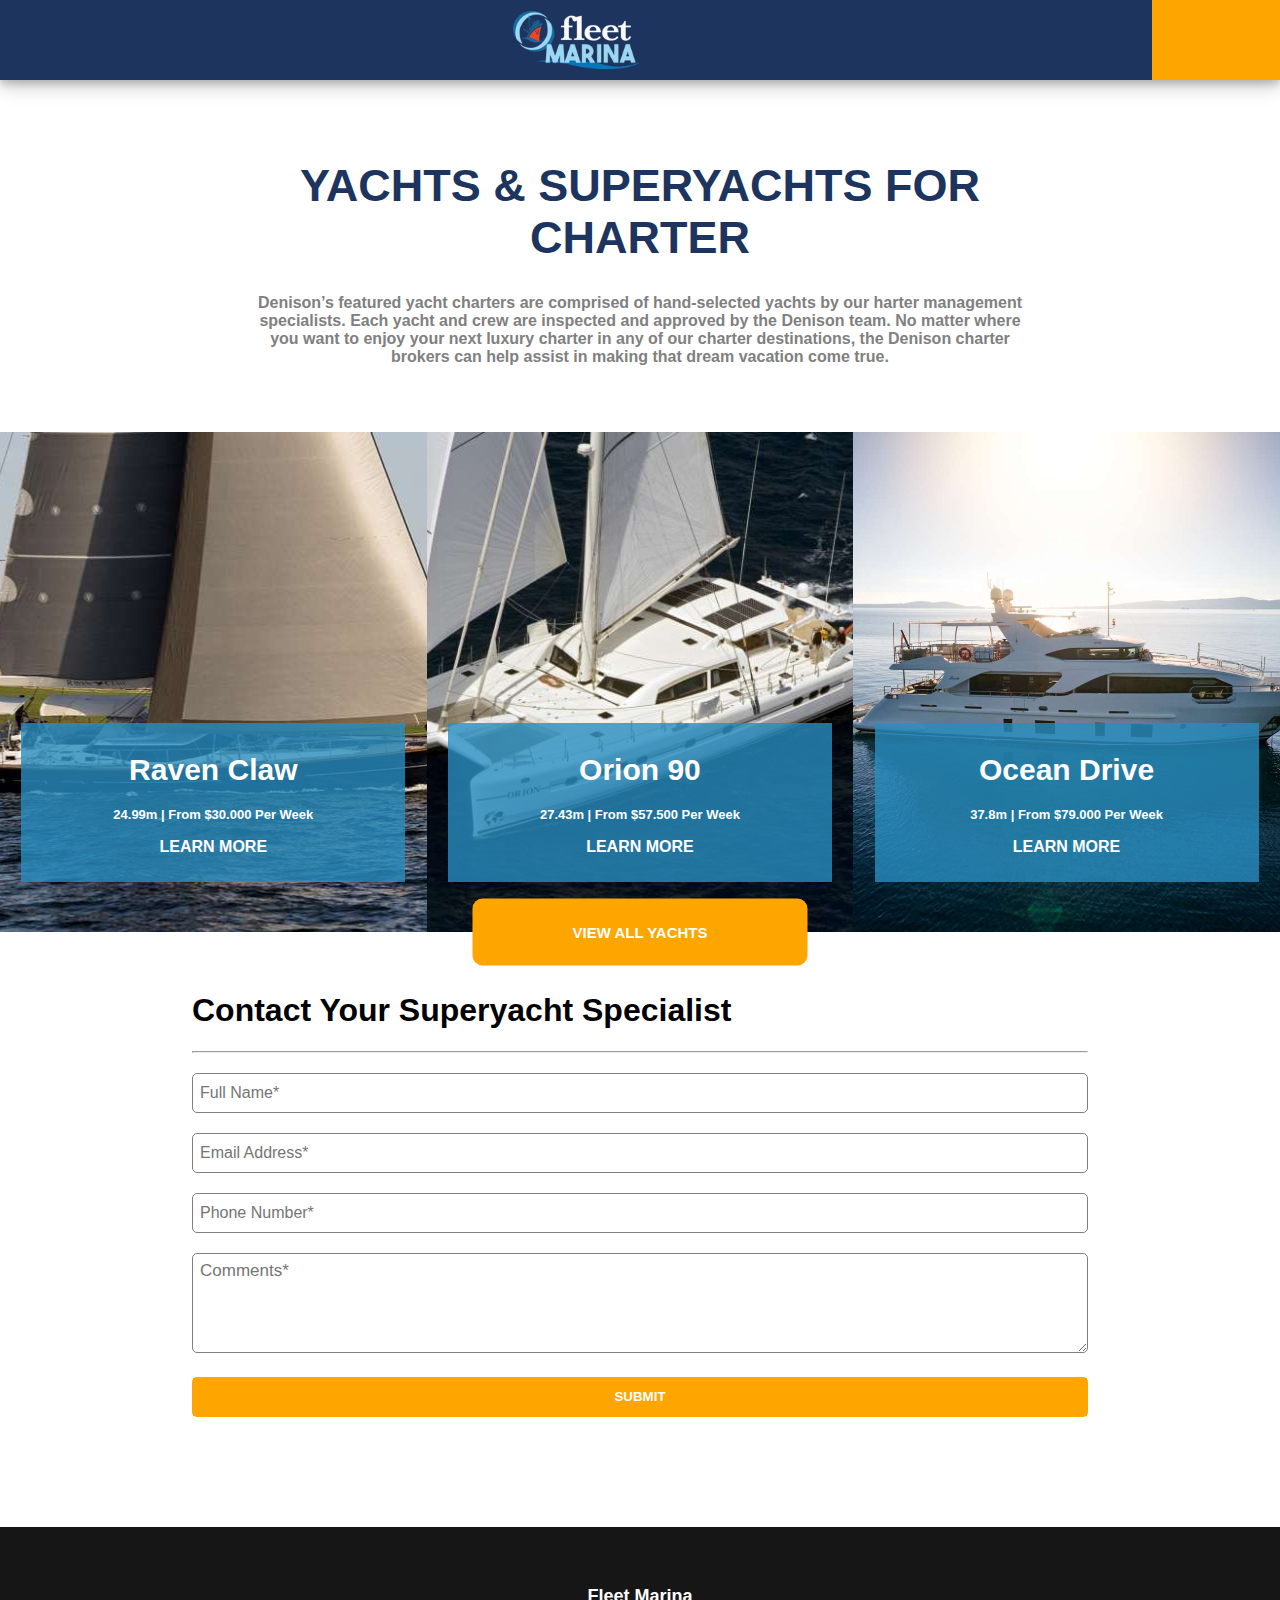
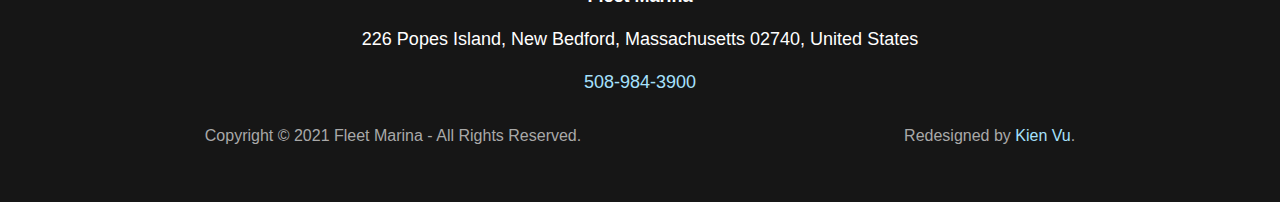
==== Charter/index.html @ 5a6f19f5 "upload demo" ====
<!DOCTYPE html>
<html lang="en">
<head>
	<title>LUXURY YACHTS FOR CHARTER - Fleet Marina</title>
	<meta charset="utf-8">
	<link rel="canonical" href="https://kienvu1504.github.io/Demo/Fleet-Marina/">

	<!-- Meta Data -->
	<meta http-equiv="X-UA-Compatible" content="IE=edge">
	<meta name="viewport" content="width=device-width, initial-scale=1">
	<meta name="author" content="Kien Vu">
	<meta name="description" content="Home of the longest & largest floating dock in New Bedford's newly renovated marina on Popes Island. Our commercial & personal boat marina offers slips set inside a hurricane-protected harbor.">
	<meta name="format-detection" content="telephone=yes">
	<meta name="format-detection" content="address=yes">

	<!-- Open Graph Data -->
	<meta property="og:title" content="LUXURY YACHTS FOR CHARTER - Fleet Marina" />
	<meta property="og:type" content="website" />
	<meta property="og:description" content="Home of the longest & largest floating dock in New Bedford's newly renovated marina on Popes Island. Our commercial & personal boat marina offers slips set inside a hurricane-protected harbor." />
	<meta property="og:image" content="https://kienvu1504.github.io/Demo/Fleet-Marina/assets/images/logo.png" />
	<meta property="og:url" content="https://kienvu1504.github.io/Demo/Fleet-Marina/Charter" />

	<!-- Favicons -->
	<link rel="apple-touch-icon" sizes="152x152" href="../assets/Favicon/apple-touch-icon.png">
	<link rel="icon" type="image/png" sizes="32x32" href="../assets/Favicon/favicon-32x32.png">
	<link rel="icon" type="image/png" sizes="16x16" href="../assets/Favicon/favicon-16x16.png">
	<link rel="manifest" href="../assets/Favicon/site.webmanifest">
	<link rel="mask-icon" href="../assets/Favicon/safari-pinned-tab.svg" color="#333333">
	<link rel="shortcut icon" href="../assets/Favicon/favicon.ico">
	<meta name="msapplication-TileColor" content="#333333">
	<meta name="msapplication-TileImage" content="../assets/Favicon/mstile-144x144.png">
	<meta name="msapplication-config" content="../assets/Favicon/browserconfig.xml">
	<meta name="theme-color" content="#333">

	<!-- Fontawesome -->
	<link rel="stylesheet" href="https://pro.fontawesome.com/releases/v5.15.3/css/all.css">

	<!-- CSS -->
	<link rel="stylesheet" type="text/css" href="Assets/Styles/styles.css">
	<link rel="stylesheet" href="Assets/Styles/rps.css">
</head>
<body>
	<div class="nav-wrapper" style="height:80px;">
		<header id="headerid">
			<div class="header">
				<div class="h1">
					<a href="../" class="h1-a1">
						<img src="../assets/images/logo.png" class="h1-a1-img1">
					</a>
				</div>

				<div class="h2" id="h2id" onclick="showtext()">
					<i class="far fa-search-plus" id="h2-i1id"></i>
					<i class="far fa-search-minus" id="h2-i2id"></i>
				</div>
			</div>

			<div class="showsearch" id="showsearchid">
				<a href="" class="ss-a1">
					<div class="ss-1">
						SUPERYACHTS
					</div>
				</a>

				<a href="" class="ss-a1">
					<div class="ss-1">
						CATAMARANTS
					</div>
				</a>

				<a href="" class="ss-a1">
					<div class="ss-1">
						SAILBOATS
					</div>
				</a>

				<a href="" class="ss-a1">
					<div class="ss-1">
						MOTORYACHT
					</div>
				</a>
			</div>
		</header>
	</div>

	<section>
		<div class="main">
			<div class="m1">
				<center>
					<h1 class="m1-h1">YACHTS & SUPERYACHTS FOR CHARTER</h1>
					<p class="m1-p1">Denison’s featured yacht charters are comprised of hand-selected yachts by our harter management specialists. Each yacht and crew are inspected and approved by the Denison team. No matter where you want to enjoy your next luxury charter in any of our charter destinations, the Denison charter brokers can help assist in making that dream vacation come true.</p>
				</center>
			</div>

			<div class="m2">
				<div class="m2-1" style='background-image: url("../assets/images/Ships/raven1.png"); background-size: cover; background-position: top;'>
					<div class="m2-1-1">
						<h1 class="m2-1-1-h1">Raven Claw</h1>
						<p class="m2-1-1-p1">
							<b>24.99m  |  From $30.000 Per Week</b>
						</p>
						<a href="Ships/Ship_Infor/Raven_Claw">
							<p class="m2-1-1-p2">
								<b>LEARN MORE</b>
							</p>
						</a>
					</div>
				</div>

				<div class="m2-1" style='background-image: url("../assets/images/Ships/ORION 90 1.png"); background-size: cover; background-position: top;'>
					<div class="m2-1-1">
						<h1 class="m2-1-1-h1">Orion 90</h1>
						<p class="m2-1-1-p1">
							<b>27.43m  |  From $57.500 Per Week</b>
						</p>
						<a href="Ships/Ship_Infor/Orion_90">
							<p class="m2-1-1-p2">
								<b>LEARN MORE</b>
							</p>
						</a>
					</div>
				</div>

				<div class="m2-1" style='background-image: url("../assets/images/Ships/ocean1.png"); background-size: cover; background-position: top;'>
					<div class="m2-1-1">
						<h1 class="m2-1-1-h1">Ocean Drive</h1>
						<p class="m2-1-1-p1">
							<b>37.8m  |  From $79.000 Per Week</b>
						</p>
						<a href="Ships/Ship_Infor/Ocean_Drive">
							<p class="m2-1-1-p2">
								<b>LEARN MORE</b>
							</p>
						</a>
					</div>
				</div>

				<a href="Ships">
					<div class="m2-2">
						<p>VIEW ALL YACHTS</p>
					</div>
				</a>
			</div>

			<div class="m3" id="m3id">
				<h1>Contact Your Superyacht Specialist</h1>
				<hr>
				
				<form method="post" autocomplete="off" action="#m3id">
					<section class="m3-1">
						<input type="text" name="fullname" placeholder="Full Name*" required="" pattern="(?=^.{0,40}$)^[a-zA-Z-]+\s[a-zA-Z-]+$" title="Enter your real name" autocomplete="off">
					</section>

					<section class="m3-1">
						<input type="email" name="email" placeholder="Email Address*" required="" autocomplete="off">
					</section>

					<section class="m3-1">
						<input type="number" name="phone" placeholder="Phone Number*" pattern="[0-9]{10}" title="Phone number must be 10 numbers" required="" autocomplete="off">
					</section>

					<section class="m3-2">
						<textarea placeholder="Comments*" name="comment"></textarea>
					</section>

					<section class="m3-3">
						<input type="submit" value="SUBMIT">
					</section>
				</form>

				<center style="padding-top: 50px; font-weight: bold;">
					<span></span>
				</center>
			</div>
		</div>
	</section>

	<div class="loader-wrapper">
	    <img src="../assets/images/loading.gif">
	</div>

	<footer>
		<div class="footer">
			<div style="width: 100%;">
				<div class="f1">
					<center>
						<p class="f1-p1">
							<b>Fleet Marina</b>
						</p>
						<p class="f1-p2">226 Popes Island, New Bedford, Massachusetts 02740, United States</p>
						<p class="f1-p3">
							<a href="tel:5089843900">508-984-3900</a>
						</p>
					</center>
				</div>

				<div class="f2">
					<div class="f2-1">
						<p>Copyright © 2021 Fleet Marina - All Rights Reserved.</p>
					</div>

					<div class="f2-2">
						<p>
							Redesigned by  
							<a href="https://kienvu1504.github.io/" target="_blank">Kien Vu</a>.
						</p>
					</div>
				</div>
			</div>
		</div>
	</footer>

	<!-- JS -->
	<script src="https://ajax.googleapis.com/ajax/libs/jquery/3.5.1/jquery.min.js"></script>
	<script src="Assets/Scripts/scripts.js"></script>
</body>
</html>
---- Charter/Assets/Styles/styles.css ----
html {
	scroll-behavior: smooth;
	height: 100%;
}
body{
	padding: 0px;
	margin: 0px;
	height: 100%;
}
*{
	box-sizing: border-box;
	font-family: 'League Spartan', arial, helvetica, sans-serif;
	transition: 0.2s !important;
}
a{
	text-decoration: none;
	color: black;
}
img{
	vertical-align: middle;
}
/*custom scrollbar*/
/* width */
::-webkit-scrollbar {
	width: 10px;
}
/* Track */
::-webkit-scrollbar-track {
	background: #f1f1f1; 
	box-shadow: inset 0 0 5px grey;
}
/* Handle */
::-webkit-scrollbar-thumb {
	background: orange;
}
/* Handle on hover */
::-webkit-scrollbar-thumb:hover {
	background: yellow;
}
/*header*/
.header{
	width: 100%;
	height: 80px;
	background-color: #1d355e;
	display: flex;
	box-shadow: 0 4px 8px 0 rgba(0, 0, 0, 0.2), 0 6px 20px 0 rgba(0, 0, 0, 0.19);
}
/*fixed header*/
.sticky {
  position: fixed;
  top: 0;
  width: 100%;
  z-index: 1000;
}
.h1{
	width: 90%;
	height: 100%;
	display: flex;
	align-items: center;
	justify-content: center;
}
.h1-a1{
	width: 100%;
	height: 80%;
	display: flex;
	align-items: center;
	justify-content: center;
}
.h1-a1-img1{
	height: 90%;
}
.h2{
	width: 10%;
	height: 100%;
	background-color: orange;
	font-size: 30px;
	color: white;
	display: flex;
	justify-content: center;
	align-items: center;
}
.h2:hover{
	cursor: pointer;
	background-color: yellow;
	color: black;
}
.fa-search-minus{
	display: none;
}
.fa-search-minusshow{
	display: block;
}
.fa-search-plusoff{
	display: none;
}
.showsearch{
	height: 0px;
	width: 100%;
	visibility: hidden;
	opacity: 0;
	display: flex;
}
.showsearchshow{
	height: 80px;
	visibility: visible;
	opacity: 1;
	box-shadow: 0 4px 8px 0 rgba(0, 0, 0, 0.2), 0 6px 20px 0 rgba(0, 0, 0, 0.19);
}
.ss-a1{
	width: 25%;
	height: 100%;
	background-color: orange;
	display: flex;
	justify-content: center;
	align-items: center;
	color: white;
	font-weight: bold;
}
.ss-a1:hover{
	color: black;
	background-color: yellow;
}
/*main*/
.m1{
	padding: 50px 20%;
}
.m1-h1{
	font-size: 45px;
	color: #1d355e;
}
.m1-p1{
	color: grey;
	font-weight: bold;
}
.m2{
	width: 100%;
	display: flex;
	position: relative;
}
.m2-1{
	width: 33.33%;
	height: 500px;
	position: relative;
}
.m2-1-1{
	text-align: center;
	color: white;
	padding: 10px 0;
	position: absolute;
	bottom: 10%;
	left: 5%;
	right: 5%;
	background-color: rgba(40, 141, 193, 0.8);
}
.m2-1-1 a{
	color: white;
}
.m2-1-1 a:hover{
	color: orange;
}
.m2-1-1-h1{
	font-size: 30px;
}
.m2-1-1-p1{
	font-size: 13px;
}
.m2-2{
	position: absolute;
	top: 100%;
	left: 50%;
	transform: translate(-50%, -50%);
	background-color: orange;
	color: white;
	font-weight: bold;
	padding: 10px 100px;
	border-radius: 10px;
	font-size: 15px;
}
.m2-2:hover{
	background-color: yellow;
	color: black;
}
.m3{
	padding: 0 15%;
	margin: 60px 0;
}
.m3-1{
	border: grey 1px solid;
	border-radius: 5px;
	width: 100%;
	height: 40px;
	margin: 20px 0;
	padding-right: 5px;
}
.m3-1 input{
	border: none;
	width: 99%;
	height: 100%;
	margin: 0 5px;
	outline: none;
	font-size: 16px;
}
.m3-2{
	margin: 0 0 20px 0;
}
.m3-2 textarea{
	min-width: 100%;
	min-height: 100px;
	border-radius: 5px;
	border-color: grey;
	max-width: 100%;
	padding: 7px;
	font-size: 17px;
}
.m3-3{
	width: 100%;
	border: orange 1px solid;
	border-radius: 5px;
	background-color: orange;
	height: 40px;	
}
.m3-3 input{
	border: none;
	background-color: orange;
	color: white;
	width: 100%;
	height: 100%;
	font-weight: bold;
}
.m3-3:hover{
	border-color: yellow;
}
.m3-3 input:hover{
	background-color: yellow;
	border-color: yellow;
	color: black;
	cursor: pointer;
}
textarea{
	outline: none;
}
/*footer*/
.footer{
	width: 100%;
	background-color: #161616;
	height: 275px;
	display: flex;
	justify-content: center;
	align-items: center;
	padding: 0 16%;
}
.f1{
	width: 100%;
	font-size: 18px;
}
.f1-p1{
	color: white;
}
.f1-p2{
	color: white;
	margin: 22px 0;
}
.f1-p3 a{
	color: #a6e1fd;
}
.f2{
	width: 100%;
	display: flex;
}
.f2 p{
	color: #a9a9a9;
}
.f2-1{
	width: 50%;
}
.f2-2{
	width: 50%;
}
.f2-2 p{
	float: right;
}
.f2-2 a{
	color: #a6e1fd;
}
/*uptotop button*/
.scrollToTopBtn {
	background-color: rgb(101, 155, 181);
	border: none;
	border-radius: 50%;
	color: white;
	cursor: pointer;
	font-size: 16px;
	line-height: 48px;
	width: 48px;
	/* place it at the bottom right corner */
	position: fixed;
	bottom: 60px;
	right: 30px;
	/* keep it at the top of everything else */
	z-index: 100;
	/* hide with opacity */
	opacity: 0;
	/* also add a translate effect */
	transform: translateY(100px);
	/* and a transition */
	transition: all .5s ease;
}
.showBtn {
	opacity: 1;
	transform: translateY(0)
}
/*loading*/
.loader-wrapper {
  position: fixed;
  width: 100%;
  height: 100%;
  top: 0;
  left: 0;
  display:flex;
  justify-content: center;
  align-items: center;
  z-index: 1000;
  backdrop-filter: blur(6px);
}
.loader-wrapper img{
	width: 100px;
	height: auto;
}
---- Charter/Assets/Styles/rps.css ----
@media only screen and (max-width: 1118px){
	.m1{
		padding: 50px 10%;
	}
}
@media only screen and (max-width: 1118px){
	.footer{
		padding: 0 5%;
	}	
}
@media only screen and (max-width: 853px){
	.m1{
		padding: 50px 5%;
	}
}
@media only screen and (max-width: 847px){
	.f2{
		display: block;
		text-align: center;
	}
	.f2-1, .f2-2{
		width: 100%;
	}
	.f2-2 p{
		float: none;
	}
	.m2{
		display: block;
	}
	.m2-1{
		width: 100%;
		height: 800px;
	}
}
@media only screen and (max-width: 700px){
	.m3{
		padding: 0px 5%;
		margin: 60px 0;
	}
	.m2-2{
		padding: 10px 50px;
	}
}
@media only screen and (max-width: 680px){
	.h2{
		font-size: 20px;
	}
	.showsearch{
		font-size: 13px;
	}
}
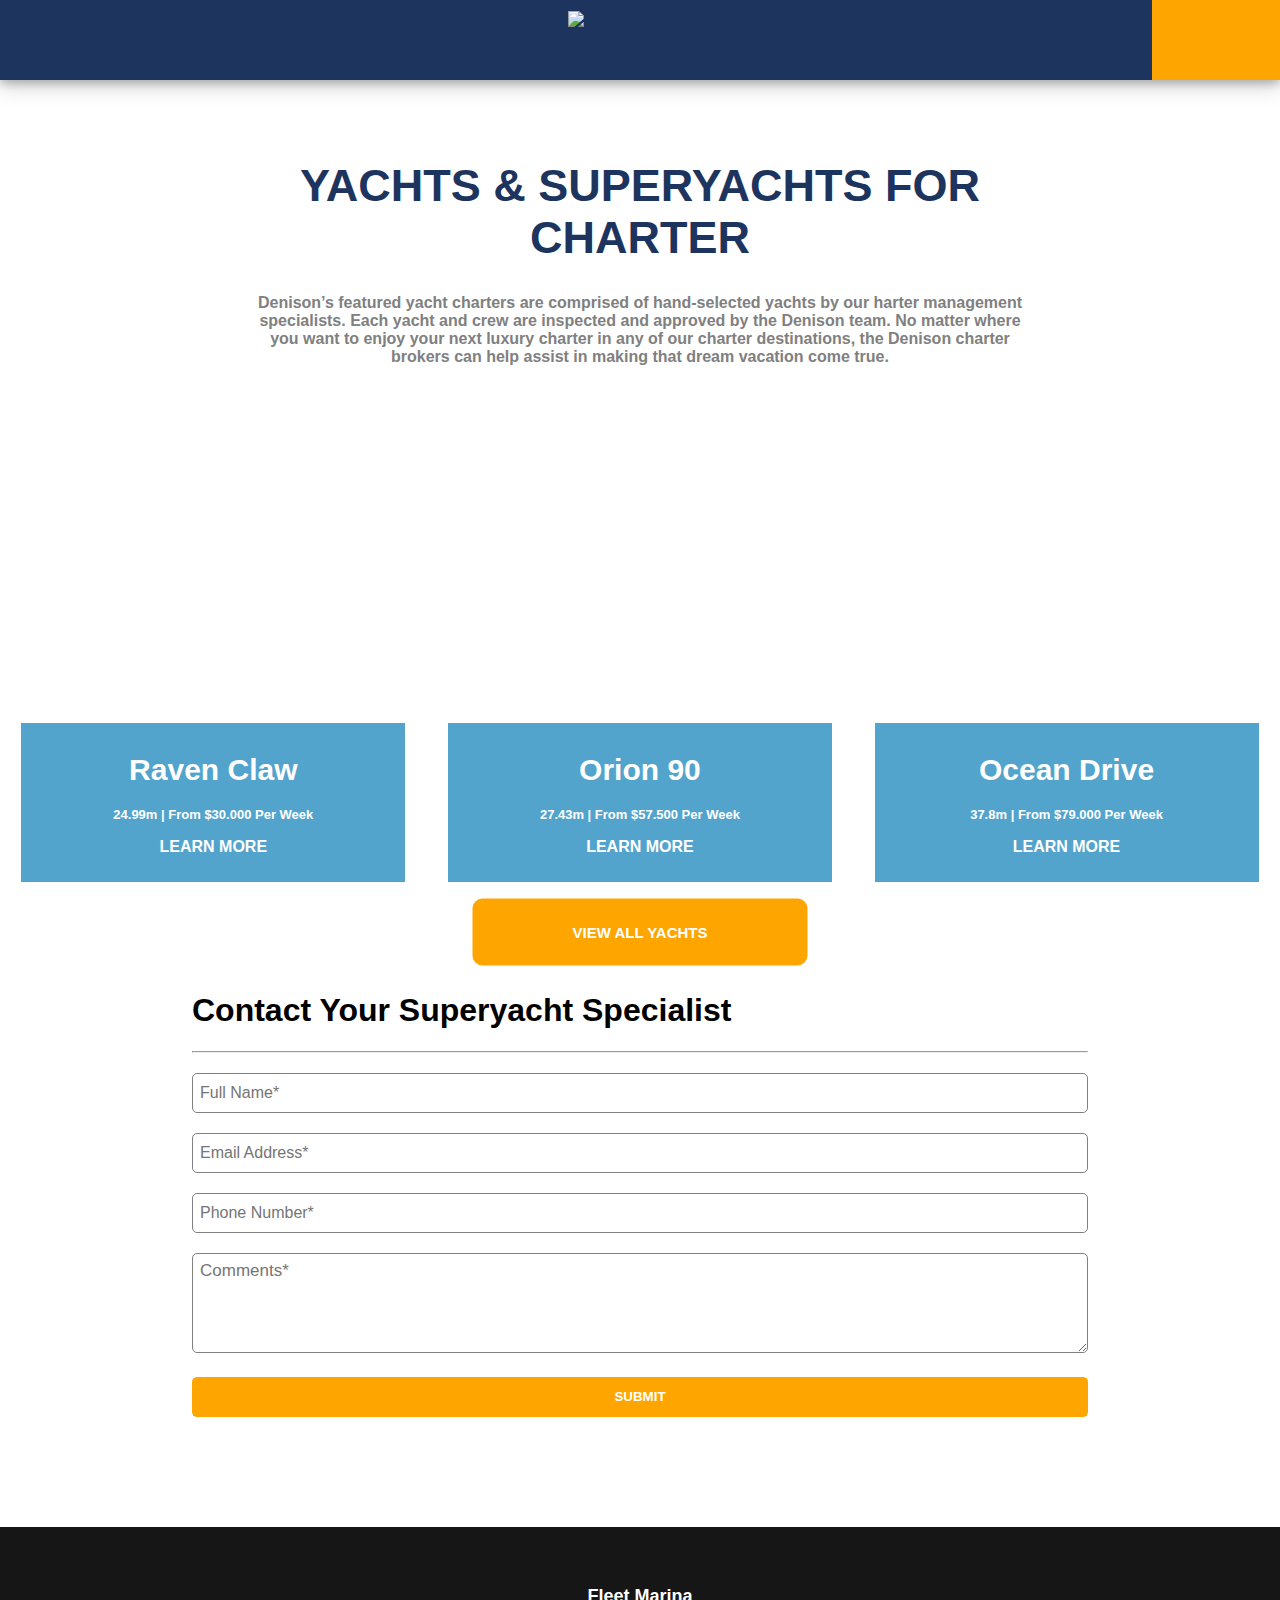
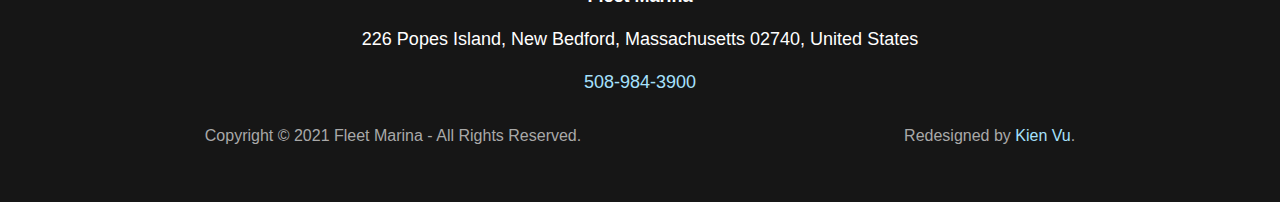
==== commit daaf499c: "update image link" ====
--- a/Charter/index.html
+++ b/Charter/index.html
@@ -17,7 +17,7 @@
 	<meta property="og:title" content="LUXURY YACHTS FOR CHARTER - Fleet Marina" />
 	<meta property="og:type" content="website" />
 	<meta property="og:description" content="Home of the longest & largest floating dock in New Bedford's newly renovated marina on Popes Island. Our commercial & personal boat marina offers slips set inside a hurricane-protected harbor." />
-	<meta property="og:image" content="https://kienvu1504.github.io/Demo/Fleet-Marina/assets/images/logo.png" />
+	<meta property="og:image" content="https://bn02pap001files.storage.live.com/y4mJEu2ZgpuIFW57wlfIR8AbL0e9JQ0eVaQKgeeUPfgA5bcTqZZjBlZlweXpCT0-rdyZaKs799jNXtK_6o47qZ-8hX6STSeFBUqwGNZUG-ukS0Fw3TkYjV3tJvwjpwkiSjCl6it-7oeg_H_bK8EZzW4SfxTM0J3oyUViNeLClivchQ--VWB92aBYsungSo-z2di?width=176&height=80&cropmode=none" />
 	<meta property="og:url" content="https://kienvu1504.github.io/Demo/Fleet-Marina/Charter" />
 
 	<!-- Favicons -->
@@ -45,7 +45,7 @@
 			<div class="header">
 				<div class="h1">
 					<a href="../" class="h1-a1">
-						<img src="../assets/images/logo.png" class="h1-a1-img1">
+						<img src="https://bn02pap001files.storage.live.com/y4mJEu2ZgpuIFW57wlfIR8AbL0e9JQ0eVaQKgeeUPfgA5bcTqZZjBlZlweXpCT0-rdyZaKs799jNXtK_6o47qZ-8hX6STSeFBUqwGNZUG-ukS0Fw3TkYjV3tJvwjpwkiSjCl6it-7oeg_H_bK8EZzW4SfxTM0J3oyUViNeLClivchQ--VWB92aBYsungSo-z2di?width=176&height=80&cropmode=none" class="h1-a1-img1">
 					</a>
 				</div>
 
@@ -93,7 +93,7 @@
 			</div>
 
 			<div class="m2">
-				<div class="m2-1" style='background-image: url("../assets/images/Ships/raven1.png"); background-size: cover; background-position: top;'>
+				<div class="m2-1" style='background-image: url("https://bn02pap001files.storage.live.com/y4mtoHJ-W39tNetcVyjxqBczsNxcAZK_iVA4Elr48-J_k6V9j9BP3TaGPOGZgApA37HRSd2hiFwKVCf13K8yoab0I04EE3-Z5wUG4-vHXa7NhLoJxGMqmCzRA7Bgc019pWcy1ZQsfE35n9ckdJ-RuI9PYfHlzqN4Oa63HGs9K3SRAODnkdWTswxvElUrRH7cwkl?width=800&height=500&cropmode=none"); background-size: cover; background-position: top;'>
 					<div class="m2-1-1">
 						<h1 class="m2-1-1-h1">Raven Claw</h1>
 						<p class="m2-1-1-p1">
@@ -107,7 +107,7 @@
 					</div>
 				</div>
 
-				<div class="m2-1" style='background-image: url("../assets/images/Ships/ORION 90 1.png"); background-size: cover; background-position: top;'>
+				<div class="m2-1" style='background-image: url("https://bn02pap001files.storage.live.com/y4moQOFJlf1cBcHXqZVYDaaSYy2ibFP4t3b-PDRryuYJhJzAVa7vn8Rm2oWN0kytnG8k1j8oCxHHeRXoOXWWyB6q2Jo_tqMc38bDbKbxgQgOM9yYiBN63PbhuNwOZq-zbryhNo8hBtTzjdYKzb-bMpTCyEtPHsbttAFnnuGTKTL9BGjJm__LD3HHuouy-tm-KvI?width=800&height=513&cropmode=none"); background-size: cover; background-position: top;'>
 					<div class="m2-1-1">
 						<h1 class="m2-1-1-h1">Orion 90</h1>
 						<p class="m2-1-1-p1">
@@ -121,7 +121,7 @@
 					</div>
 				</div>
 
-				<div class="m2-1" style='background-image: url("../assets/images/Ships/ocean1.png"); background-size: cover; background-position: top;'>
+				<div class="m2-1" style='background-image: url("https://bn02pap001files.storage.live.com/y4m5DA_pgbdLAoze_bI3ZtT8BpY6iXEwAAUPuPN0clof-CPxRTVx6Ss-i7ZxFPIugFfDmzNJ_6xehb7XlcndcJtqjEmkfs8MIUVejsFnM5cW-WkbEOIJVuI1qNBbLaNYRvGTH-gx0BlyxQvUaD899hfynWG6q10HJAZvKw4zZQx1W75BUmdiGZ6ZOt58Y9m-H5o?width=1200&height=900&cropmode=none"); background-size: cover; background-position: top;'>
 					<div class="m2-1-1">
 						<h1 class="m2-1-1-h1">Ocean Drive</h1>
 						<p class="m2-1-1-p1">
@@ -176,7 +176,7 @@
 	</section>
 
 	<div class="loader-wrapper">
-	    <img src="../assets/images/loading.gif">
+	    <img src="https://wxva2w.bn.files.1drv.com/[base64]/loading.gif">
 	</div>
 
 	<footer>
